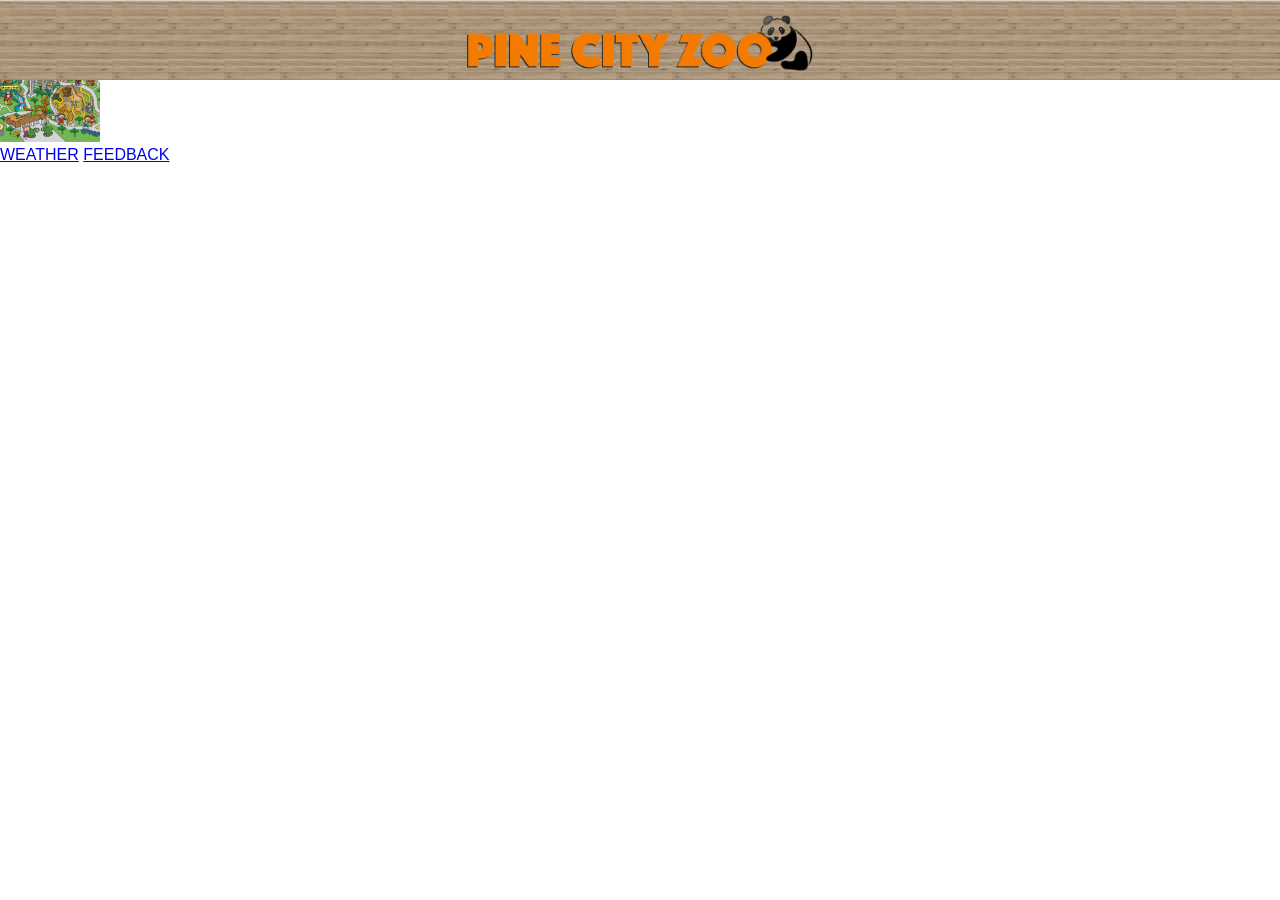
==== index.html @ 60513a63 "Initial commit" ====
<!DOCTYPE html>
<html lang="en">
<head>
  <meta charset="UTF-8">
  <title>Home Page</title>
  <link rel="stylesheet" href="style.css">
</head>
<body>
  <div id="header">
    <img src="images/logo.png" alt="Logo">
  </div>

  <div id="tabs-top">
    <a href="#">ANIMALS</a>
    <a href="#">MAP</a>
    <a href="#">PLACES</a>
  </div>

  <div id="main-home">
    <img src="images/map.png" width="100" alt="Map">
  </div>

  <div id="tabs-bottom">
    <a href="#">WEATHER</a>
    <a href="#">FEEDBACK</a>
  </div>
</body>
</html>
---- style.css ----
body{
    padding: 0;
    margin: 0;
    font-family: Helvetica;
    }
#header{
    position: fixed;
    top: 0;
    left:0;
    z-index: 500; 
    width: 100%;
    height: 80px;
    background-image: url('images/wood-bg.png');
    background-repeat: repeat-x;
}

#header img{
    display: block;
    margin: auto;
    height: 70%;
    padding: 15px;
}
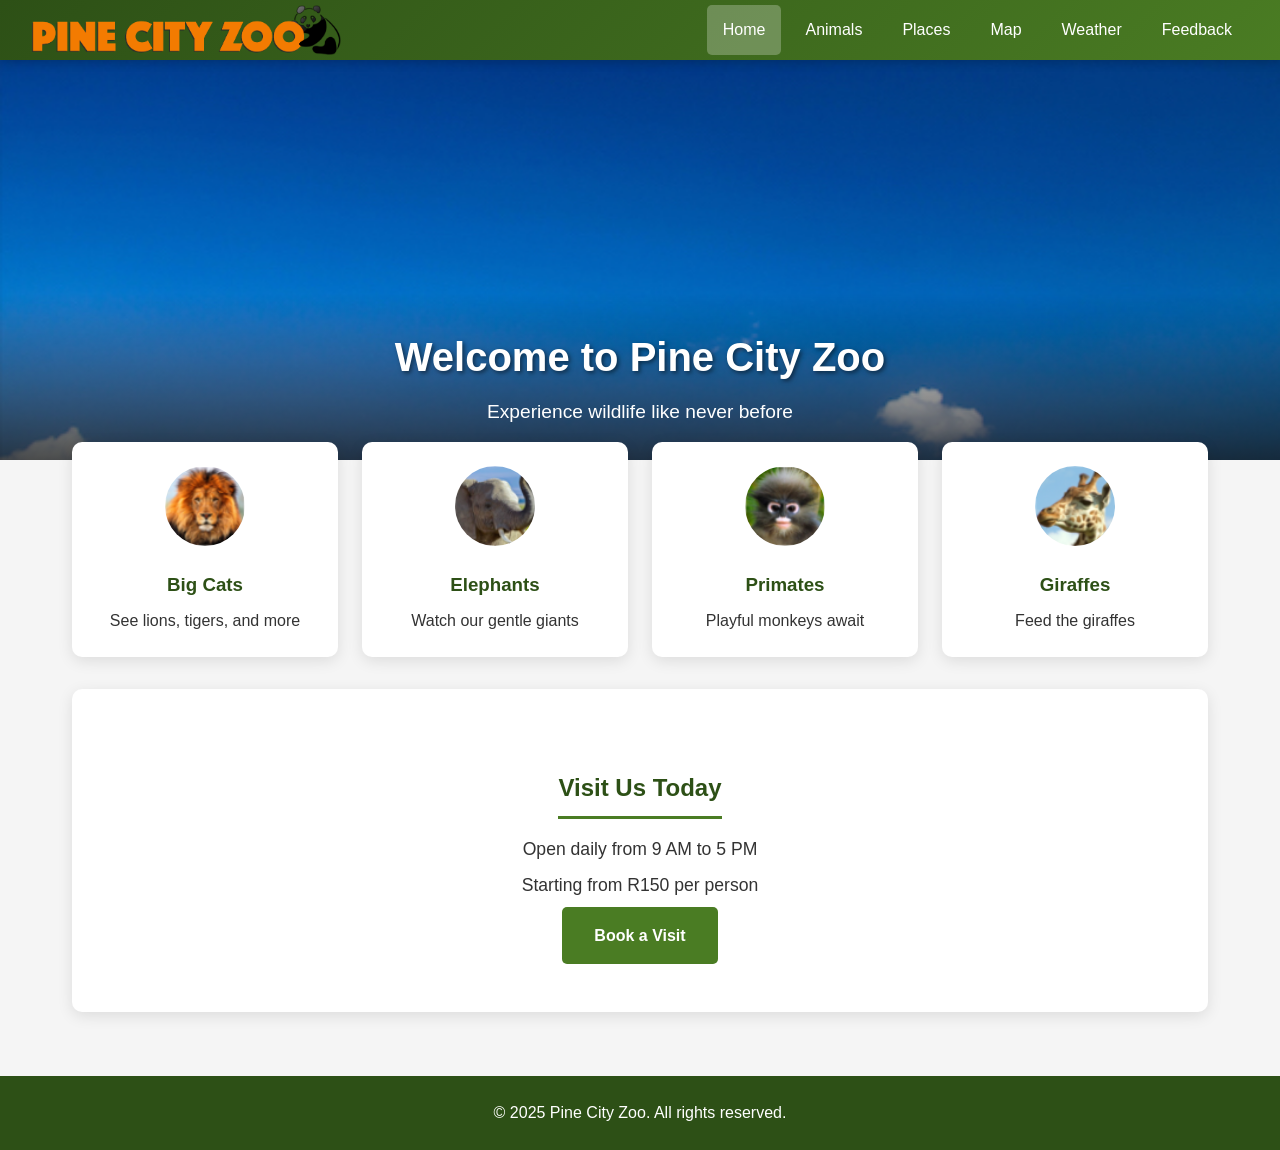
==== commit db16209c: "Complete zoo website with all pages and improved styling" ====
--- a/index.html
+++ b/index.html
@@ -2,27 +2,65 @@
 <html lang="en">
 <head>
   <meta charset="UTF-8">
-  <title>Home Page</title>
+  <meta name="viewport" content="width=device-width, initial-scale=1.0">
+  <title>Pine City Zoo - Home</title>
   <link rel="stylesheet" href="style.css">
 </head>
 <body>
   <div id="header">
-    <img src="images/logo.png" alt="Logo">
+    <img src="images/logo.png" alt="Pine City Zoo">
+    <nav class="nav-links">
+      <a href="index.html" class="active">Home</a>
+      <a href="animals.html">Animals</a>
+      <a href="places.html">Places</a>
+      <a href="map.html">Map</a>
+      <a href="weather.html">Weather</a>
+      <a href="feedback.html">Feedback</a>
+    </nav>
   </div>
 
-  <div id="tabs-top">
-    <a href="#">ANIMALS</a>
-    <a href="#">MAP</a>
-    <a href="#">PLACES</a>
+  <div class="hero">
+    <img src="images/sky.jpg" alt="Zoo Entrance">
+    <div class="hero-text">
+      <h1>Welcome to Pine City Zoo</h1>
+      <p>Experience wildlife like never before</p>
+    </div>
   </div>
 
-  <div id="main-home">
-    <img src="images/map.png" width="100" alt="Map">
+  <div class="content">
+    <section class="features">
+      <div class="feature-card">
+        <img src="images/lion-tn.png" alt="Safari">
+        <h3>Big Cats</h3>
+        <p>See lions, tigers, and more</p>
+      </div>
+      <div class="feature-card">
+        <img src="images/elephant-tn.png" alt="Elephants">
+        <h3>Elephants</h3>
+        <p>Watch our gentle giants</p>
+      </div>
+      <div class="feature-card">
+        <img src="images/monkey-tn.png" alt="Monkeys">
+        <h3>Primates</h3>
+        <p>Playful monkeys await</p>
+      </div>
+      <div class="feature-card">
+        <img src="images/giraffe-tn.png" alt="Giraffes">
+        <h3>Giraffes</h3>
+        <p>Feed the giraffes</p>
+      </div>
+    </section>
+
+    <section class="info-section">
+      <h2>Visit Us Today</h2>
+      <p>Open daily from 9 AM to 5 PM</p>
+      <p>Starting from R150 per person</p>
+      <a href="feedback.html" class="btn">Book a Visit</a>
+    </section>
   </div>
 
-  <div id="tabs-bottom">
-    <a href="#">WEATHER</a>
-    <a href="#">FEEDBACK</a>
-  </div>
+  <footer>
+    <p>&copy; 2025 Pine City Zoo. All rights reserved.</p>
+  </footer>
 </body>
-</html>
+</html>
--- a/style.css
+++ b/style.css
@@ -1,22 +1,493 @@
-body{
-    padding: 0;
-    margin: 0;
-    font-family: Helvetica;
-    }
-#header{
-    position: fixed;
-    top: 0;
-    left:0;
-    z-index: 500; 
-    width: 100%;
-    height: 80px;
-    background-image: url('images/wood-bg.png');
-    background-repeat: repeat-x;
-}
-
-#header img{
-    display: block;
-    margin: auto;
-    height: 70%;
-    padding: 15px;
+* {
+  margin: 0;
+  padding: 0;
+  box-sizing: border-box;
+}
+
+body {
+  font-family: 'Segoe UI', Helvetica, Arial, sans-serif;
+  background-color: #f5f5f5;
+  color: #333;
+  line-height: 1.6;
+}
+
+a {
+  text-decoration: none;
+  color: inherit;
+}
+
+img {
+  max-width: 100%;
+  height: auto;
+}
+
+#header {
+  position: sticky;
+  top: 0;
+  z-index: 1000;
+  display: flex;
+  align-items: center;
+  justify-content: space-between;
+  padding: 0 2rem;
+  background: linear-gradient(135deg, #2d5016 0%, #4a7c23 100%);
+  box-shadow: 0 2px 10px rgba(0,0,0,0.2);
+}
+
+#header img {
+  height: 60px;
+  padding: 5px 0;
+}
+
+.nav-links {
+  display: flex;
+  gap: 0.5rem;
+}
+
+.nav-links a {
+  color: white;
+  padding: 0.75rem 1rem;
+  border-radius: 5px;
+  transition: all 0.3s ease;
+  font-weight: 500;
+}
+
+.nav-links a:hover {
+  background: rgba(255,255,255,0.15);
+}
+
+.nav-links a.active {
+  background: rgba(255,255,255,0.25);
+}
+
+.hero {
+  position: relative;
+  height: 400px;
+  overflow: hidden;
+}
+
+.hero img {
+  width: 100%;
+  height: 100%;
+  object-fit: cover;
+}
+
+.hero-text {
+  position: absolute;
+  bottom: 0;
+  left: 0;
+  right: 0;
+  padding: 2rem;
+  background: linear-gradient(transparent, rgba(0,0,0,0.7));
+  color: white;
+  text-align: center;
+}
+
+.hero-text h1 {
+  font-size: 2.5rem;
+  margin-bottom: 0.5rem;
+  text-shadow: 2px 2px 4px rgba(0,0,0,0.5);
+}
+
+.hero-text p {
+  font-size: 1.2rem;
+}
+
+.page-header {
+  background: linear-gradient(135deg, #4a7c23 0%, #2d5016 100%);
+  color: white;
+  padding: 3rem 2rem;
+  text-align: center;
+}
+
+.page-header h1 {
+  font-size: 2.5rem;
+  margin-bottom: 0.5rem;
+}
+
+.content {
+  max-width: 1200px;
+  margin: 0 auto;
+  padding: 2rem;
+}
+
+.features {
+  display: grid;
+  grid-template-columns: repeat(auto-fit, minmax(200px, 1fr));
+  gap: 1.5rem;
+  margin-top: -50px;
+  position: relative;
+  z-index: 10;
+}
+
+.feature-card {
+  background: white;
+  padding: 1.5rem;
+  border-radius: 10px;
+  text-align: center;
+  box-shadow: 0 4px 15px rgba(0,0,0,0.1);
+  transition: transform 0.3s ease;
+}
+
+.feature-card:hover {
+  transform: translateY(-5px);
+}
+
+.feature-card img {
+  width: 80px;
+  height: 80px;
+  object-fit: cover;
+  border-radius: 50%;
+  margin-bottom: 1rem;
+}
+
+.feature-card h3 {
+  color: #2d5016;
+  margin-bottom: 0.5rem;
+}
+
+.info-section {
+  background: white;
+  padding: 3rem;
+  border-radius: 10px;
+  text-align: center;
+  margin-top: 2rem;
+  box-shadow: 0 4px 15px rgba(0,0,0,0.1);
+}
+
+.info-section h2 {
+  color: #2d5016;
+  margin-bottom: 1rem;
+}
+
+.info-section p {
+  margin-bottom: 0.5rem;
+  font-size: 1.1rem;
+}
+
+.animal-grid, .places-grid {
+  display: grid;
+  grid-template-columns: repeat(auto-fill, minmax(280px, 1fr));
+  gap: 1.5rem;
+}
+
+.animal-card, .place-card {
+  background: white;
+  border-radius: 10px;
+  overflow: hidden;
+  box-shadow: 0 4px 15px rgba(0,0,0,0.1);
+  transition: all 0.3s ease;
+}
+
+.animal-card:hover, .place-card:hover {
+  transform: translateY(-5px);
+  box-shadow: 0 8px 25px rgba(0,0,0,0.15);
+}
+
+.animal-card img, .place-card img {
+  width: 100%;
+  height: 200px;
+  object-fit: cover;
+}
+
+.animal-info, .place-info {
+  padding: 1.5rem;
+}
+
+.animal-info h3, .place-info h3 {
+  color: #2d5016;
+  margin-bottom: 0.25rem;
+}
+
+.animal-name {
+  color: #666;
+  font-size: 0.9rem;
+  margin-bottom: 0.5rem;
+  font-style: italic;
+}
+
+.animal-desc, .place-info p {
+  color: #555;
+  font-size: 0.95rem;
+}
+
+.place-info h3 {
+  margin-bottom: 0.5rem;
+}
+
+.tag {
+  display: inline-block;
+  background: #4a7c23;
+  color: white;
+  padding: 0.25rem 0.75rem;
+  border-radius: 20px;
+  font-size: 0.8rem;
+  margin-top: 0.5rem;
+}
+
+h2 {
+  color: #2d5016;
+  margin: 2rem 0 1rem;
+  padding-bottom: 0.5rem;
+  border-bottom: 3px solid #4a7c23;
+  display: inline-block;
+}
+
+.map-container {
+  background: white;
+  padding: 1rem;
+  border-radius: 10px;
+  box-shadow: 0 4px 15px rgba(0,0,0,0.1);
+  margin-bottom: 2rem;
+}
+
+.zoo-map {
+  width: 100%;
+  border-radius: 5px;
+}
+
+.map-legend {
+  background: white;
+  padding: 1.5rem;
+  border-radius: 10px;
+  box-shadow: 0 4px 15px rgba(0,0,0,0.1);
+  margin-bottom: 1.5rem;
+}
+
+.map-legend h3 {
+  color: #2d5016;
+  margin-bottom: 1rem;
+}
+
+.legend-items {
+  display: grid;
+  grid-template-columns: repeat(auto-fit, minmax(150px, 1fr));
+  gap: 1rem;
+}
+
+.legend-item {
+  display: flex;
+  align-items: center;
+  gap: 0.5rem;
+}
+
+.dot {
+  width: 20px;
+  height: 20px;
+  border-radius: 50%;
+  display: inline-block;
+}
+
+.animals-dot { background: #e74c3c; }
+.food-dot { background: #f39c12; }
+.attr-dot { background: #3498db; }
+.parking-dot { background: #95a5a6; }
+
+.link-buttons {
+  display: flex;
+  gap: 1rem;
+  flex-wrap: wrap;
+}
+
+.nav-btn {
+  display: inline-block;
+  background: #4a7c23;
+  color: white;
+  padding: 0.75rem 1.5rem;
+  border-radius: 5px;
+  transition: background 0.3s ease;
+}
+
+.nav-btn:hover {
+  background: #2d5016;
+}
+
+.weather-current {
+  background: white;
+  padding: 2rem;
+  border-radius: 10px;
+  box-shadow: 0 4px 15px rgba(0,0,0,0.1);
+  display: flex;
+  align-items: center;
+  gap: 2rem;
+  margin-bottom: 2rem;
+}
+
+.weather-current .weather-icon img {
+  width: 120px;
+  height: 120px;
+}
+
+.weather-info h2 {
+  border: none;
+  margin: 0;
+  padding: 0;
+}
+
+.temp {
+  font-size: 3rem;
+  font-weight: bold;
+  color: #2d5016;
+}
+
+.condition {
+  font-size: 1.2rem;
+  color: #666;
+}
+
+.tip {
+  color: #4a7c23;
+  font-weight: 500;
+  margin-top: 0.5rem;
+}
+
+.forecast {
+  display: grid;
+  grid-template-columns: repeat(auto-fit, minmax(150px, 1fr));
+  gap: 1rem;
+  margin-bottom: 2rem;
+}
+
+.forecast-day {
+  background: white;
+  padding: 1.5rem;
+  border-radius: 10px;
+  text-align: center;
+  box-shadow: 0 4px 15px rgba(0,0,0,0.1);
+}
+
+.forecast-day img {
+  width: 60px;
+  height: 60px;
+  margin-bottom: 0.5rem;
+}
+
+.forecast-day .day {
+  font-weight: bold;
+  margin-bottom: 0.25rem;
+}
+
+.weather-tips {
+  background: white;
+  padding: 1.5rem;
+  border-radius: 10px;
+  box-shadow: 0 4px 15px rgba(0,0,0,0.1);
+}
+
+.weather-tips h3 {
+  color: #2d5016;
+  margin-bottom: 1rem;
+}
+
+.weather-tips ul {
+  padding-left: 1.5rem;
+}
+
+.weather-tips li {
+  margin-bottom: 0.5rem;
+}
+
+.feedback-form {
+  background: white;
+  padding: 2rem;
+  border-radius: 10px;
+  box-shadow: 0 4px 15px rgba(0,0,0,0.1);
+  max-width: 600px;
+  margin: 0 auto 2rem;
+}
+
+.form-group {
+  margin-bottom: 1.5rem;
+}
+
+.form-group label {
+  display: block;
+  margin-bottom: 0.5rem;
+  font-weight: 500;
+  color: #333;
+}
+
+.form-group input,
+.form-group select,
+.form-group textarea {
+  width: 100%;
+  padding: 0.75rem;
+  border: 2px solid #ddd;
+  border-radius: 5px;
+  font-size: 1rem;
+  font-family: inherit;
+  transition: border-color 0.3s ease;
+}
+
+.form-group input:focus,
+.form-group select:focus,
+.form-group textarea:focus {
+  outline: none;
+  border-color: #4a7c23;
+}
+
+.btn {
+  display: inline-block;
+  background: #4a7c23;
+  color: white;
+  padding: 1rem 2rem;
+  border: none;
+  border-radius: 5px;
+  font-size: 1rem;
+  font-weight: 600;
+  cursor: pointer;
+  transition: background 0.3s ease;
+}
+
+.btn:hover {
+  background: #2d5016;
+}
+
+.contact-info {
+  background: white;
+  padding: 2rem;
+  border-radius: 10px;
+  box-shadow: 0 4px 15px rgba(0,0,0,0.1);
+  text-align: center;
+}
+
+.contact-info h3 {
+  color: #2d5016;
+  margin-bottom: 1rem;
+}
+
+footer {
+  background: #2d5016;
+  color: white;
+  text-align: center;
+  padding: 1.5rem;
+  margin-top: 2rem;
+}
+
+@media (max-width: 768px) {
+  #header {
+    flex-direction: column;
+    padding: 1rem;
+  }
+
+  .nav-links {
+    flex-wrap: wrap;
+    justify-content: center;
+  }
+
+  .hero {
+    height: 250px;
+  }
+
+  .hero-text h1 {
+    font-size: 1.5rem;
+  }
+
+  .features {
+    margin-top: 1rem;
+  }
+
+  .weather-current {
+    flex-direction: column;
+    text-align: center;
+  }
 }
